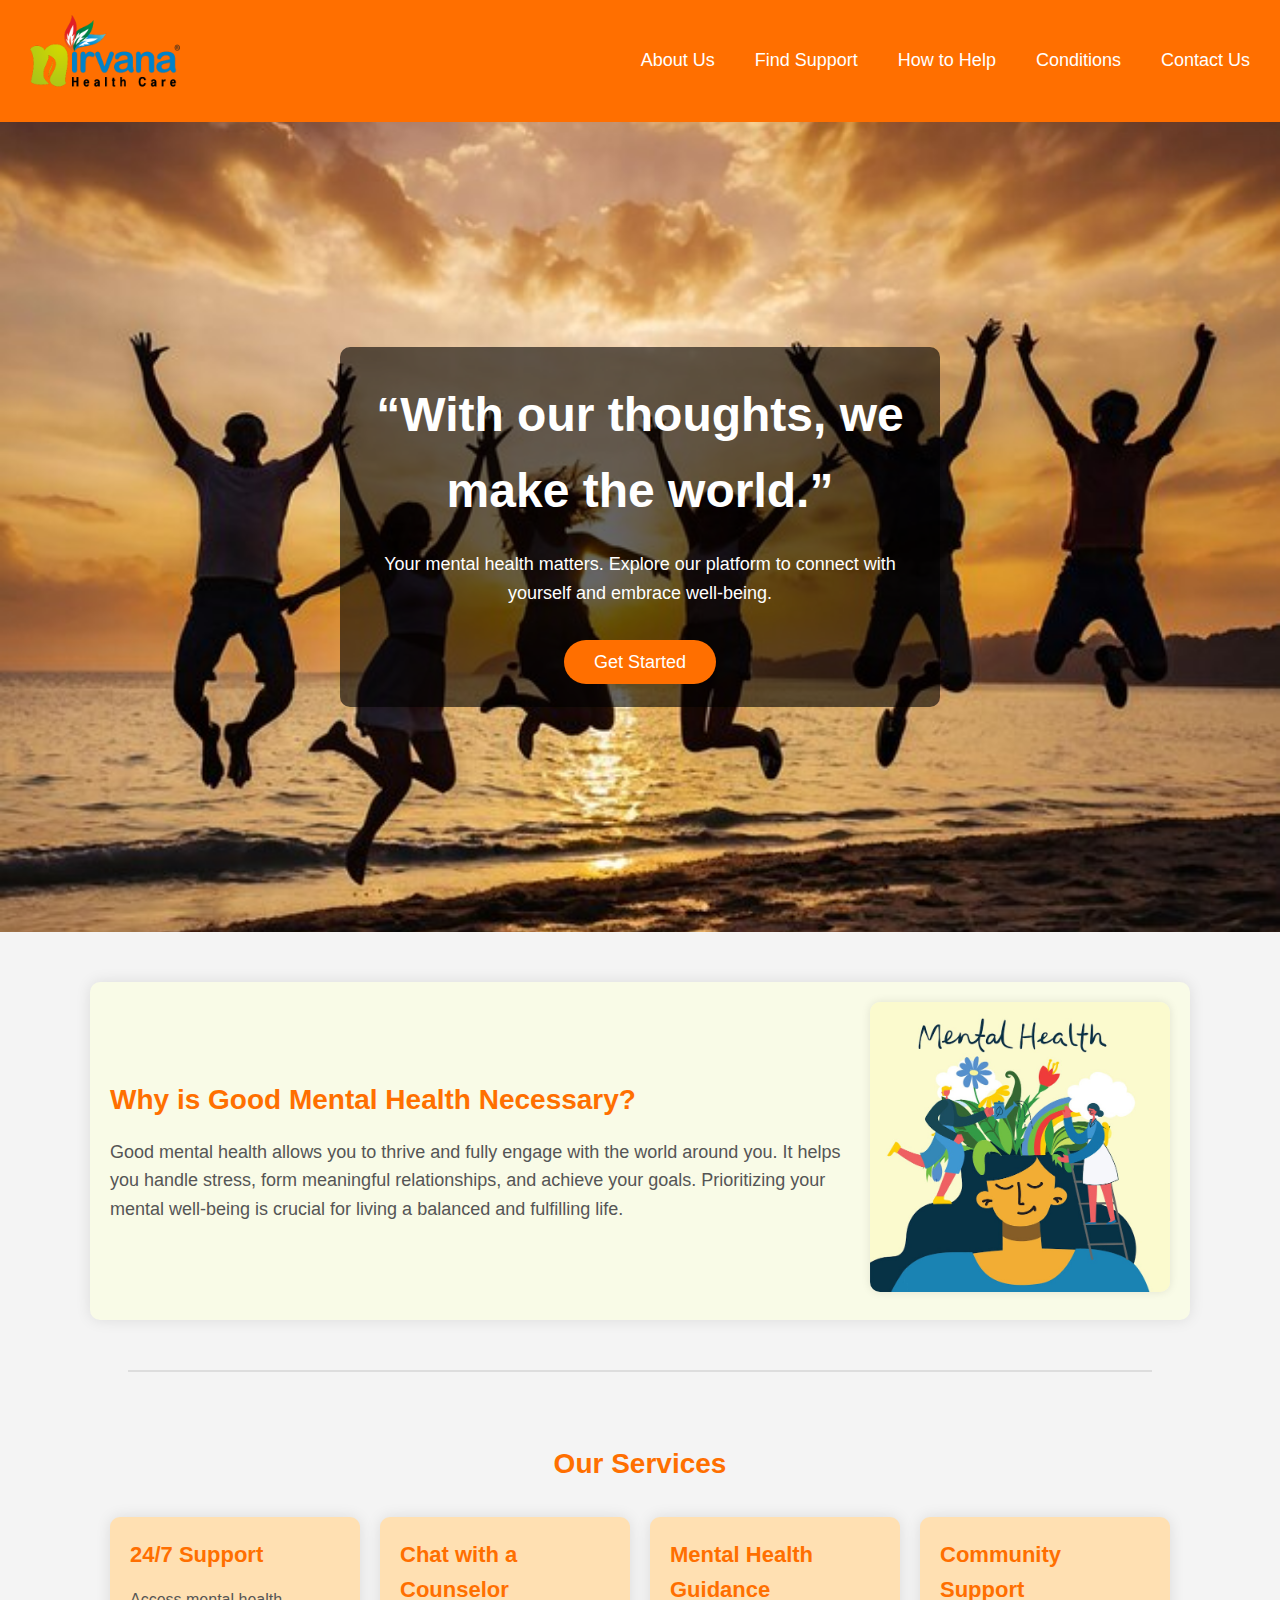
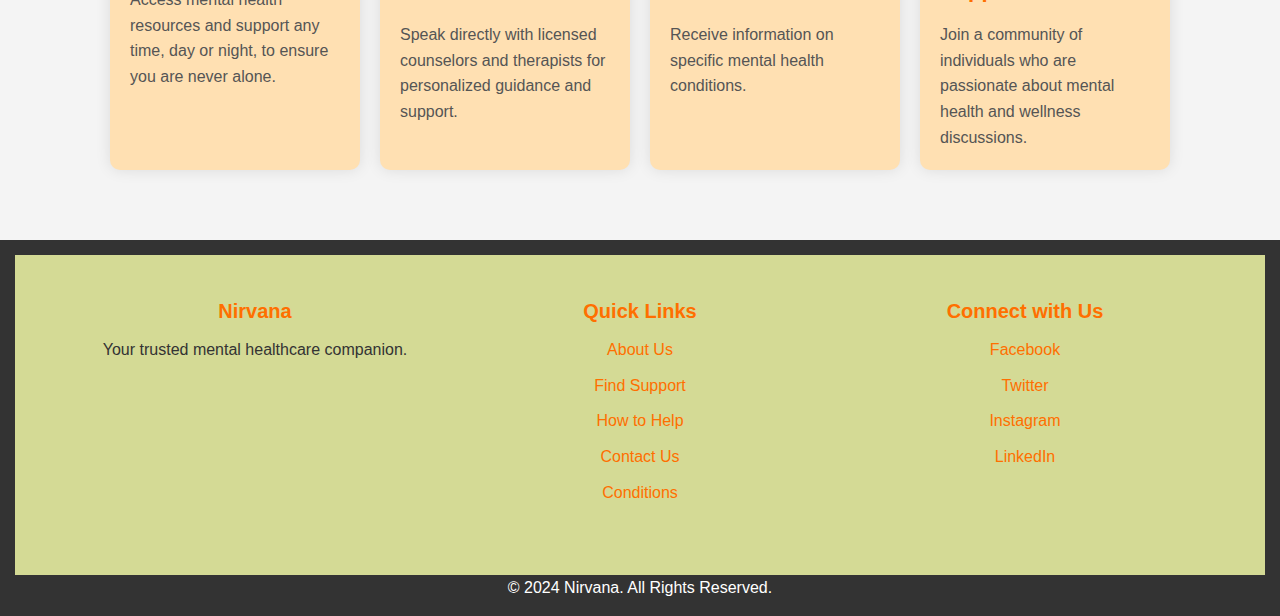
==== index.html @ 88d86467 "Add files via upload" ====
<!DOCTYPE html>
<html lang="en">
<head>
    <meta charset="UTF-8">
    <meta name="viewport" content="width=device-width, initial-scale=1.0">
    <title>Nirvana - Your Mental Health, Our Priority</title>
    <link rel="stylesheet" href="styles.css">
    <script defer src="script.js"></script>
</head>
<body>
    <header>
        <div class="logo">
            <h1><a href="index.html">
                <img src="nirvana.png" alt="Nirvana Logo" style="width: 150px; height: auto;">
            </a></h1>
        </div>
        <!-- Hamburger Menu Icon -->
        <button class="nav-toggle" aria-label="Toggle navigation">&#9776;</button>
        <!-- Navigation Links -->
        <nav class="nav-menu">
            <ul class="nav-links">
        
                <li><a href="about.html">About Us</a></li>
                <li><a href="support.html">Find Support</a></li>
                <li><a href="help.html">How to Help</a></li>
                <li><a href="conditions.html">Conditions</a></li>
                <li><a href="contact.html">Contact Us</a></li>
            </ul>
        </nav>
    </header>
    <main>
        <!-- Main content here -->
         <!-- Hero Section -->
        <section class="hero">
            <div class="hero-content">
                <h2>“With our thoughts, we make the world.”</h2>
                <p>Your mental health matters. Explore our platform to connect with yourself and embrace well-being.</p>
                <a href="support.html" class="cta-button">Get Started</a>
            </div>
        </section>

        <!-- Why Good Mental Health Section -->
        <section class="mental-health-section">
            <div class="mental-health-content">
                <h2>Why is Good Mental Health Necessary?</h2>
                <p>Good mental health allows you to thrive and fully engage with the world around you. It helps you handle stress, form meaningful relationships, and achieve your goals. Prioritizing your mental well-being is crucial for living a balanced and fulfilling life.</p>
            </div>
            <div class="mental-health-image">
                <img src="proper mental health.jpg" alt="Mental health image">
            </div>
        </section>

        <!-- Divider Line -->
        <hr class="section-divider">

        <section class="services-section">
            <h2 class="section-heading">Our Services</h2>
            <div class="services-grid">
                <!-- Service Box 1 -->
                <div class="service-box">
                    <h3>24/7 Support</h3>
                    <p>Access mental health resources and support any time, day or night, to ensure you are never alone.</p>
                </div>
        
                <!-- Service Box 2 -->
                <div class="service-box">
                    <h3>Chat with a Counselor</h3>
                    <p>Speak directly with licensed counselors and therapists for personalized guidance and support.</p>
                </div>
        
                <!-- Service Box 3 -->
                <div class="service-box">
                    <h3> Mental Health Guidance</h3>
                    <p>Receive information on specific mental health conditions.</p>
                </div>
        
               
        
                <!-- Service Box 5 -->
                <div class="service-box">
                    <h3>Community Support</h3>
                    <p>Join a community of individuals who are passionate about mental health and wellness discussions.</p>
                </div>
            </div>
        </section>
    </main>
    <footer>
        <!-- Footer Section -->
        <section class="footer-info">
            <div class="footer-grid">
                <!-- Nirvana Info -->
                <div class="footer-column">
                    <h3>Nirvana</h3>
                    <p>Your trusted mental healthcare companion.</p>
                </div>
                <!-- Quick Links -->
                <div class="footer-column">
                    <h3>Quick Links</h3>
                    <ul class="quick-links">
                        <li><a href="about.html">About Us</a></li>
                        <li><a href="support.html">Find Support</a></li>
                        <li><a href="help.html">How to Help</a></li>
                        <li><a href="contact.html">Contact Us</a></li>
                        <li><a href="conditions.html">Conditions</a></li>
                    </ul>
                </div>
                <!-- Connect with Us -->
                <div class="footer-column">
                    <h3>Connect with Us</h3>
                    <ul class="connect-links">
                        <li><a href="#">Facebook</a></li>
                        <li><a href="#">Twitter</a></li>
                        <li><a href="#">Instagram</a></li>
                        <li><a href="#">LinkedIn</a></li>
                    </ul>
                </div>
            </div>
        </section>
        <p>&copy; 2024 Nirvana. All Rights Reserved.</p>
    </footer>
</body>
</html>
---- styles.css ----
/* Reset Styles */
* {
    margin: 0;
    padding: 0;
    box-sizing: border-box;
}

/* Body Styling */
body {
    font-family: 'Poppins', sans-serif;
    background-color: #fff;
    color: #333;
    line-height: 1.6;
}

/* Header Styling */
header {
    display: flex;
    justify-content: space-between;
    align-items: center;
    padding: 15px 30px;
    background-color: #ff6f00; /* Vibrant Orange */
}

header h1 a {
    font-family: 'Montserrat', sans-serif;
    font-weight: 700;
    font-size: 28px;
    text-decoration: none;
    color: white;
    letter-spacing: 1.5px;
}

.nav-links {
    list-style: none;
    display: flex;
}

.nav-links li {
    margin-left: 20px;
}

.nav-links a {
    text-decoration: none;
    color: white;
    font-size: 18px;
    transition: color 0.3s;
}

.nav-links a:hover {
    color: #ffe0b2; /* Light Orange */
}

/* Hero Section with Image Placeholder */
.hero {
    background: url('INSERT-YOUR-IMAGE-HERE.jpg') no-repeat center center/cover;
    height: 90vh;
    display: flex;
    align-items: center;
    justify-content: center;
    text-align: center;
    padding: 20px;
    background-color: rgba(0, 0, 0, 0.5); /* Optional overlay */
}

.hero-content {
    max-width: 600px;
    background-color: rgba(0, 0, 0, 0.6); /* Overlay for text visibility */
    padding: 30px;
    border-radius: 10px;
}

.hero h2 {
    font-size: 36px;
    margin-bottom: 15px;
    color: #fff;
}

.hero p {
    font-size: 18px;
    margin-bottom: 20px;
    color: #fff;
}

/* Call-to-Action Button */
.cta-button {
    padding: 12px 25px;
    background-color: #ffab40;
    color: white;
    text-decoration: none;
    border-radius: 30px;
    font-size: 18px;
    transition: background-color 0.3s, transform 0.2s;
}

.cta-button:hover {
    background-color: #ff9100;
    transform: scale(1.05);
}

/* Footer Styling */
footer {
    text-align: center;
    padding: 15px;
    background-color: #333;
    color: white;
}
/* About Page - Hero Section */
.about-hero {
    display: flex;
    flex-direction: column;
    align-items: center;
    justify-content: center;
    padding: 50px 20px;
    background-color: #ffab40; /* Vibrant Orange Background */
    height: 50vh;
    text-align: center;
    gap: 15px;
}

.logo-container {
    width: 200px; /* Adjust width to ensure the logo looks prominent */
    height: 200px;
    overflow: hidden;
    border-radius: 50%; /* Make the logo circular */
    background-color: white; /* Background placeholder behind the logo */
    display: flex;
    align-items: center;
    justify-content: center;
    margin-bottom: 10px;
}

.big-logo {
    width: 100%; /* Ensure the logo fills the container */
    height: auto;
}

/* Proverb Styling */
.proverb {
    font-size: 20px;
    color: white;
    margin: 0;
    font-weight: 500;
    font-family: 'Poppins', sans-serif;
}

/* Mission Box */
.mission-box {
    max-width: 600px;
    margin: 30px auto;
    padding: 20px;
    background-color: #ffe0b2;
    border-radius: 10px;
    box-shadow: 0 0 10px rgba(0, 0, 0, 0.1);
    text-align: center;
}

.mission-box h3 {
    font-size: 28px;
    margin-bottom: 15px;
    color: #333;
    font-family: 'Montserrat', sans-serif;
}

.mission-box p {
    font-size: 18px;
    line-height: 1.6;
    color: #555;
}


/* support page */

/* Support Page - Container Styling */
.support-container {
    max-width: 800px;
    margin: 50px auto;
    text-align: center;
    padding: 30px;
    background-color: #ffe0b2;
    border-radius: 10px;
    box-shadow: 0 0 15px rgba(0, 0, 0, 0.1);
}

/* Modern Styled Heading */
.support-heading {
    font-size: 36px;
    color: #ff6f00;
    margin-bottom: 10px;
    font-family: 'Poppins', sans-serif;
    font-weight: 700;
}

/* Description Text */
.support-description {
    font-size: 18px;
    color: #555;
    margin-bottom: 30px;
    font-family: 'Poppins', sans-serif;
    line-height: 1.6;
}

/* Support Options - Three Boxes */
.support-options {
    display: flex;
    justify-content: space-around;
    gap: 20px;
    margin-top: 20px;
}

.support-box {
    display: flex;
    align-items: center;
    justify-content: center;
    width: 30%;
    padding: 20px;
    background-color: #ff6f00; /* Vibrant Orange */
    color: white;
    text-decoration: none;
    border-radius: 10px;
    transition: background-color 0.3s, transform 0.2s;
    font-family: 'Poppins', sans-serif;
}

.support-box h3 {
    font-size: 20px;
    margin: 0;
}

/* Hover Effect for Clickable Boxes */
.support-box:hover {
    background-color: #ff9100;
    transform: scale(1.05);
}

/* Responsive Layout */
@media (max-width: 768px) {
    .support-options {
        flex-direction: column;
    }

    .support-box {
        width: 100%;
    }
}

/* ---------------help.html---------------- */
/* Help Page - Layout and Styling */
.help-section {
    display: flex;
    justify-content: space-between;
    align-items: center;
    max-width: 1100px;
    margin: 50px auto;
    padding: 20px;
    background-color: #ffe0b2;
    border-radius: 10px;
    box-shadow: 0 0 15px rgba(0, 0, 0, 0.1);
}

/* Help Section Content (Text) */
.help-content {
    flex: 1;
    padding-right: 20px;
}

.help-heading {
    font-size: 36px;
    color: #ff6f00;
    margin-bottom: 20px;
    font-family: 'Poppins', sans-serif;
    font-weight: 700;
}

.help-list {
    margin: 0;
    padding-left: 20px;
    font-size: 18px;
    color: #555;
    list-style-type: decimal; /* Numbers by default */
    line-height: 1.6;
}


.help-list li {
    font-size: 18px;
    color: #555;
    margin-bottom: 15px;
    font-family: 'Poppins', sans-serif;
    line-height: 1.6;
}

.learn-more-btn {
    display: inline-block;
    padding: 12px 30px;
    background-color: #ff6f00;
    color: white;
    text-decoration: none;
    border-radius: 8px;
    font-family: 'Poppins', sans-serif;
    font-weight: 600;
    transition: background-color 0.3s;
}

.learn-more-btn:hover {
    background-color: #ff9100;
}

/* Help Section Image */
.help-image {
    flex: 0.5;
    padding-left: 20px;
}

.help-image img {
    width: 100%;
    border-radius: 10px;
    box-shadow: 0 0 10px rgba(0, 0, 0, 0.1);
}

/* Responsive Layout */
@media (max-width: 768px) {
    .help-section {
        flex-direction: column;
    }

    .help-content {
        padding-right: 0;
    }

    .help-image {
        padding-left: 0;
        margin-top: 30px;
    }
}

/* Contact Us Page - Main Layout */
.contact-section {
    display: flex;
    flex-direction: column;
    align-items: center;
    justify-content: center;
    max-width: 800px;
    margin: 50px auto;
    padding: 20px;
    background-color: #ffe0b2;
    border-radius: 10px;
    box-shadow: 0 0 15px rgba(0, 0, 0, 0.1);
    text-align: center;
}

/* Main Heading */
.contact-heading {
    font-size: 36px;
    color: #ff6f00;
    margin-bottom: 30px;
    font-family: 'Poppins', sans-serif;
    font-weight: 700;
}

/* Reach Out Link */
.reach-out-link {
    display: inline-block;
    font-size: 18px;
    color: #ff6f00;
    text-decoration: none;
    padding: 12px 25px;
    background-color: white;
    border: 2px solid #ff6f00;
    border-radius: 8px;
    transition: background-color 0.3s, color 0.3s;
}

.reach-out-link:hover {
    background-color: #ff6f00;
    color: white;
}

/* Contact Info Section */
.contact-info-box {
    max-width: 600px;
    margin: 50px auto;
    padding: 20px;
    background-color: #f9fbe7;
    border-radius: 10px;
    box-shadow: 0 0 10px rgba(0, 0, 0, 0.1);
    text-align: center;
}

.contact-info-box h3 {
    font-size: 28px;
    color: #333;
    margin-bottom: 20px;
    font-family: 'Montserrat', sans-serif;
}

.contact-info-list {
    list-style: none;
    padding: 0;
}

.contact-info-list li {
    font-size: 18px;
    color: #555;
    margin-bottom: 15px;
    font-family: 'Poppins', sans-serif;
    line-height: 1.6;
}

/* Responsive Layout */
@media (max-width: 768px) {
    .contact-section {
        padding: 20px;
    }

    .contact-info-box {
        margin-top: 30px;
    }
}

/* Mental Health Conditions Page */
.conditions-section {
    max-width: 1100px;
    margin: 50px auto;
    text-align: center;
    padding: 20px;
}

/* Main Heading */
.conditions-heading {
    font-size: 36px;
    color: #ff6f00;
    margin-bottom: 50px;
    font-family: 'Poppins', sans-serif;
    font-weight: 700;
}

/* Grid Layout for Conditions */
.conditions-grid {
    display: grid;
    grid-template-columns: repeat(2, 1fr);
    gap: 20px;
}

/* Individual Condition Boxes */
.condition-box {
    background-color: #ffe0b2;
    padding: 30px;
    border-radius: 10px;
    box-shadow: 0 0 15px rgba(0, 0, 0, 0.1);
    text-align: left;
    transition: transform 0.3s;
}

.condition-box:hover {
    transform: translateY(-5px);
}

.condition-box h3 {
    font-size: 24px;
    color: #ff6f00;
    margin-bottom: 10px;
    font-family: 'Poppins', sans-serif;
}

.condition-box p {
    font-size: 16px;
    color: #555;
    margin-bottom: 20px;
    font-family: 'Poppins', sans-serif;
}

/* Learn More Button */
.learn-more-btn {
    display: inline-block;
    font-size: 16px;
    color: #ff6f00;
    text-decoration: none;
    padding: 10px 20px;
    background-color: white;
    border: 2px solid #ff6f00;
    border-radius: 8px;
    transition: background-color 0.3s, color 0.3s;
}

.learn-more-btn:hover {
    background-color: #ff6f00;
    color: white;
}

/* Responsive Design */
@media (max-width: 768px) {
    .conditions-grid {
        grid-template-columns: 1fr;
    }
}

/* Mobile Menu Styling */
.nav-toggle {
    display: none;
    background: none;
    border: none;
    font-size: 2rem;
    cursor: pointer;
    color: white;
}

/* Show nav-toggle only on small screens */
@media (max-width: 768px) {
    .nav-toggle {
        display: block;
    }

    .nav-links {
        display: none;
        flex-direction: column;
    }

    .nav-links.show {
        display: flex;
    }
}
/* Existing styles remain unchanged */

/* New Mental Health Section */
.mental-health-section {
    display: flex;
    align-items: center;
    justify-content: space-between;
    max-width: 1100px;
    margin: 50px auto;
    padding: 20px;
    background-color: #f9fbe7;
    border-radius: 10px;
    box-shadow: 0 0 15px rgba(0, 0, 0, 0.1);
}

.mental-health-content {
    flex: 1;
    padding-right: 20px;
}

.mental-health-content h2 {
    font-size: 28px;
    color: #ff6f00;
    margin-bottom: 15px;
    font-family: 'Poppins', sans-serif;
}

.mental-health-content p {
    font-size: 18px;
    color: #555;
    line-height: 1.6;
}

.mental-health-image img {
    width: 300px;
    border-radius: 10px;
    box-shadow: 0 0 10px rgba(0, 0, 0, 0.1);
}

/* Section Divider */
.section-divider {
    width: 80%;
    margin: 40px auto;
    border: 1px solid #ddd;
}

/* Services Section - Grid and Boxes */
.services-section {
    max-width: 1100px;
    margin: 50px auto;
    padding: 20px;
    text-align: center;
}

.section-heading {
    font-size: 28px;
    color: #ff6f00;
    margin-bottom: 30px;
    font-family: 'Poppins', sans-serif;
    font-weight: 700;
}

.services-grid {
    display: grid;
    grid-template-columns: repeat(auto-fit, minmax(250px, 1fr));
    gap: 20px; /* Space between service boxes */
}

/* Service Box Styling */
.service-box {
    background-color: #ffe0b2;
    padding: 20px;
    border-radius: 10px;
    box-shadow: 0 0 15px rgba(0, 0, 0, 0.1); /* Subtle shadow */
    text-align: left;
    transition: transform 0.3s;
}

.service-box h3 {
    font-size: 22px;
    color: #ff6f00;
    margin-bottom: 15px;
    font-family: 'Poppins', sans-serif;
}

.service-box p {
    font-size: 16px;
    color: #555;
    font-family: 'Poppins', sans-serif;
}

/* Hover Effect */
.service-box:hover {
    transform: translateY(-5px); /* Slight lift on hover */
}

/* Responsive Design */
@media (max-width: 768px) {
    .services-grid {
        grid-template-columns: 1fr; /* Stack boxes on smaller screens */
    }
}
/* Hero Section with Background Image */
.hero {
    background-image: url('people happy sun.jpg'); /* Replace with the correct image path */
    background-size: cover;
    background-position: center;
    color: white;
    text-align: center;
    padding: 150px 20px; /* Add enough padding to make the text look centered */
    position: relative;
}

.hero-content h2 {
    font-size: 48px;
    font-weight: 700;
    margin-bottom: 20px;
    font-family: 'Poppins', sans-serif;
}

.hero-content p {
    font-size: 18px;
    margin-bottom: 40px;
    font-family: 'Poppins', sans-serif;
}

.cta-button {
    background-color: #ff6f00;
    color: white;
    padding: 12px 30px;
    border-radius: 30px;
    font-size: 18px;
    text-decoration: none;
    transition: background-color 0.3s ease;
}

.cta-button:hover {
    background-color: #e65c00;
}

/* Footer Info Section */
.footer-info {
    background-color: #f4f4f4;
    padding: 40px 20px;
    text-align: center;
}

.footer-grid {
    display: flex;
    justify-content: space-between;
    align-items: flex-start;
    max-width: 1100px;
    margin: 0 auto;
    flex-wrap: wrap; /* Make it responsive */
}

.footer-column {
    flex-basis: 30%; /* 3 equal columns */
    margin-bottom: 20px;
}

.footer-column h3 {
    font-size: 20px;
    color: #ff6f00;
    margin-bottom: 10px;
    font-family: 'Poppins', sans-serif;
}

.footer-column p, .footer-column ul {
    font-size: 16px;
    color: #333;
    font-family: 'Poppins', sans-serif;
}

.footer-column ul {
    list-style: none;
    padding: 0;
}

.footer-column ul li {
    margin-bottom: 10px;
}

.footer-column ul li a {
    color: #ff6f00;
    text-decoration: none;
}

.footer-column ul li a:hover {
    text-decoration: underline;
}

/* Responsive Design */
@media (max-width: 768px) {
    .footer-column {
        flex-basis: 100%; /* Stack columns on smaller screens */
    }
}
/* Basic Reset */
* {
    margin: 0;
    padding: 0;
    box-sizing: border-box;
}

/* Body Styling */
body {
    font-family: 'Poppins', sans-serif;
    background-color: #f4f4f4;
    color: #333;
    line-height: 1.6;
}

/* Header */
header {
    background-color: #ff6f00;
    padding: 15px 30px;
    text-align: center;
}

header h1 a {
    color: white;
    text-decoration: none;
}

.nav-links {
    list-style: none;
    display: flex;
    justify-content: center;
    gap: 20px;
    padding: 10px 0;
}

.nav-links a {
    color: white;
    text-decoration: none;
    font-size: 18px;
}

.nav-links a:hover {
    text-decoration: underline;
}

/* Help Section */
.help-section {
    display: flex;
    justify-content: space-between;
    max-width: 1100px;
    margin: 50px auto;
    padding: 20px;
}

.help-content {
    flex: 1;
}

.help-heading {
    font-size: 36px;
    color: #ff6f00;
    margin-bottom: 20px;
}

.help-list {
    list-style-type: decimal;
    padding-left: 20px;
    font-size: 18px;
    color: #555;
}

.learn-more-btn {
    display: inline-block;
    background-color: #ff6f00;
    color: white;
    padding: 12px 25px;
    border-radius: 8px;
    text-decoration: none;
    font-size: 16px;
    margin-top: 20px;
}

.learn-more-btn:hover {
    background-color: #e65c00;
}

/* Other Ways to Help Section */
.other-ways-section {
    max-width: 1100px;
    margin: 50px auto;
    text-align: center;
    padding: 20px;
}

.section-heading {
    font-size: 28px;
    color: #ff6f00;
    margin-bottom: 30px;
    font-family: 'Poppins', sans-serif;
    font-weight: 700;
}

.ways-grid {
    display: flex;
    justify-content: space-between;
    gap: 20px; /* Space between the boxes */
    flex-wrap: wrap; /* Ensures boxes wrap on smaller screens */
}

/* Individual Boxes Styling */
.ways-box {
    background-color: #ffe0b2;
    padding: 20px;
    border-radius: 10px;
    box-shadow: 0 0 15px rgba(0, 0, 0, 0.1);
    flex: 1; /* Ensure equal size for the boxes */
    min-width: 300px; /* Ensure the boxes are responsive */
    text-align: left;
    transition: transform 0.3s;
}

.ways-box h3 {
    font-size: 22px;
    color: #ff6f00;
    margin-bottom: 15px;
    font-family: 'Poppins', sans-serif;
}

.ways-box p {
    font-size: 16px;
    color: #555;
    font-family: 'Poppins', sans-serif;
}

.ways-box .cta-button {
    display: inline-block;
    background-color: #ff6f00;
    color: white;
    padding: 12px 25px;
    border-radius: 30px;
    font-size: 16px;
    text-decoration: none;
    margin-top: 10px;
    transition: background-color 0.3s ease;
}

.ways-box .cta-button:hover {
    background-color: #e65c00;
}

/* Responsive Design */
@media (max-width: 768px) {
    .ways-grid {
        flex-direction: column;
    }

    .ways-box {
        margin-bottom: 20px;
    }
}

/* Footer Styling */
.footer-info {
    background-color: #d4da95;
    padding: 40px 20px;
    text-align: center;
}

.footer-grid {
    display: flex;
    justify-content: space-between;
    align-items: flex-start;
    max-width: 1100px;
    margin: 0 auto;
    flex-wrap: wrap;
}

.footer-column {
    flex-basis: 30%;
    margin-bottom: 20px;
}

.footer-column h3 {
    font-size: 20px;
    color: #ff6f00;
    margin-bottom: 10px;
    font-family: 'Poppins',


/* Basic Styling */
body {
    font-family: 'Poppins', sans-serif;
}

header {
    display: flex;
    justify-content: space-between;
    align-items: center;
    background-color: #ff6f00;
    padding: 15px 30px;
}

header h1 a {
    color: white;
    text-decoration: none;
    font-size: 24px;
}

/* Navigation Links Styling */
.nav-menu {
    display: flex;
}

.nav-links {
    list-style: none;
    display: flex;
    gap: 20px;
}

.nav-links a {
    color: white;
    text-decoration: none;
    font-size: 18px;
}

.nav-links a:hover {
    text-decoration: underline;
}

/* Hide the navigation links and show the hamburger menu on small screens */
.nav-toggle {
    display: none;
    background: none;
    border: none;
    font-size: 28px;
    color: white;
    cursor: pointer;
}

/* Responsive Styling for Small Screens */
@media (max-width: 768px) {
    .nav-menu {
        display: none; /* Initially hide the nav links */
        flex-direction: column;
        gap: 10px;
        background-color: #ff6f00;
        position: absolute;
        top: 70px;
        right: 30px;
        padding: 20px;
        border-radius: 8px;
    }

    .nav-menu.show {
        display: flex; /* Show the nav menu when toggled */
    }

    .nav-toggle {
        display: block; /* Show hamburger menu on small screens */
    }
}

/* Basic Reset */
* {
    margin: 0;
    padding: 0;
    box-sizing: border-box;
}

/* Style the top navigation bar */
.topnav {
    overflow: hidden;
    background-color: #333;
    position: relative;
}

/* Hide the links inside the navigation menu (except for logo/home) */
.topnav #myLinks {
    display: none; /* Hide links by default */
}

/* Style navigation menu links */
.topnav a {
    color: white;
    padding: 14px 16px;
    text-decoration: none;
    font-size: 17px;
    display: block;
}

/* Style the active link (for logo/home) */
.active {
    background-color: #04AA6D;
    color: white;
}

/* Style the hamburger menu */
.topnav a.icon {
    background: black;
    display: block;
    position: absolute;
    right: 0;
    top: 0;
}

/* Add hover effects for navigation links */
.topnav a:hover {
    background-color: #ddd;
    color: black;
}

/* Responsive Design: When screen size is less than 600px, display the hamburger menu */
@media screen and (max-width: 600px) {
    .topnav a:not(.active) {
        display: none; /* Hide non-active links */
    }
    
    .topnav a.icon {
        float: right;
        display: block; /* Show hamburger icon */
    }
}

/* Show the menu when clicked */
@media screen and (max-width: 600px) {
    .topnav.responsive #myLinks {
        display: block; /* Show the links when toggled */
    }
}
/* Basic styles for the header and navigation */
header {
    display: flex;
    justify-content: space-between;
    align-items: center;
    padding: 1rem;
    background-color: #fff;
    border-bottom: 1px solid #ddd;
}

.nav-menu {
    display: flex;
}

.nav-links {
    list-style: none;
    display: flex;
    gap: 1rem;
}

.nav-links a {
    text-decoration: none;
    color: #333;
}

/* Hamburger menu button */
.nav-toggle {
    display: none;
    font-size: 1.5rem;
    background: none;
    border: none;
    cursor: pointer;
}

/* Responsive styles */
@media (max-width: 768px) {
    .nav-menu {
        display: none;
        flex-direction: column;
        position: absolute;
        top: 100%;
        right: 0;
        background-color: #fff;
        width: 200px;
        border: 1px solid #ddd;
    }

    .nav-menu.active {
        display: flex;
    }

    .nav-toggle {
        display: block;
    }
}

/* Navbar Styling */
.navbar {
    display: flex;
    justify-content: space-between;
    align-items: center;
    background-color: #333;
    padding: 10px 20px;
}

.navbar-logo a {
    color: white;
    font-size: 24px;
    text-decoration: none;
}

/* Navigation Links (For larger screens) */
.nav-links {
    display: flex;
    list-style: none;
    gap: 20px;
}

.nav-links li a {
    color: white;
    text-decoration: none;
    font-size: 18px;
}

/* Connect With Us Button */
.login-button .primary-btn {
    padding: 10px 20px;
    background-color: #ff6f00;
    color: white;
    border: none;
    border-radius: 5px;
    cursor: pointer;
}

/* Mobile Menu Toggle (Hamburger Icon) */
.mobile-menu-toggle {
    display: none; /* Hidden on larger screens */
    cursor: pointer;
}

.mobile-menu-toggle span {
    display: block;
    width: 25px;
    height: 3px;
    background-color: white;
    margin: 5px 0;
}

/* Mobile Menu (Hidden by default) */
.mobile-menu {
    display: none;
    background-color: #333;
    padding: 20px;
    text-align: center;
}

.mobile-menu ul {
    list-style: none;
    padding: 0;
}

.mobile-menu ul li {
    margin: 15px 0;
}

.mobile-menu ul li a {
    color: white;
    text-decoration: none;
    font-size: 20px;
}

/* Mobile heading */
.mobile-heading {
    color: white;
    margin-bottom: 20px;
}

/* Responsive styles */
@media screen and (max-width: 768px) {
    .nav-links {
        display: none; /* Hide the desktop links on smaller screens */
    }

    .mobile-menu-toggle {
        display: block; /* Show the hamburger menu */
    }
}
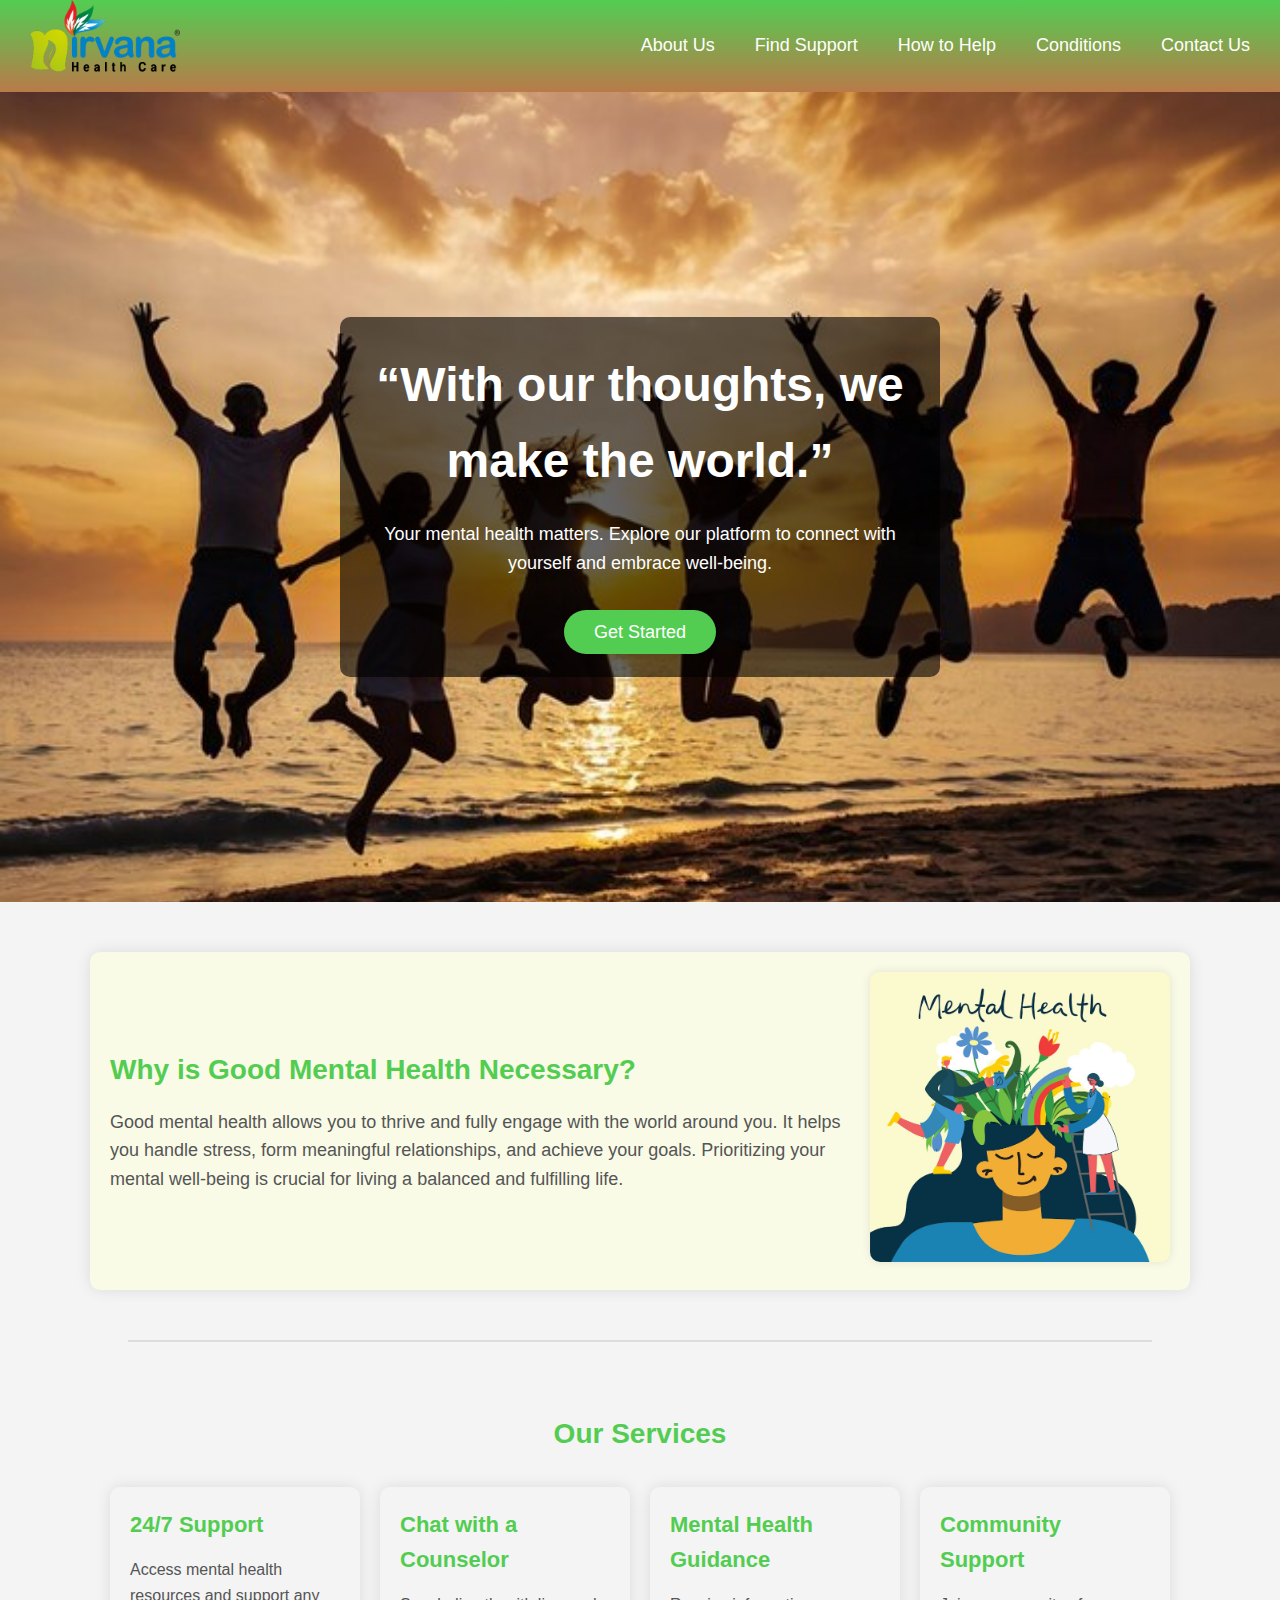
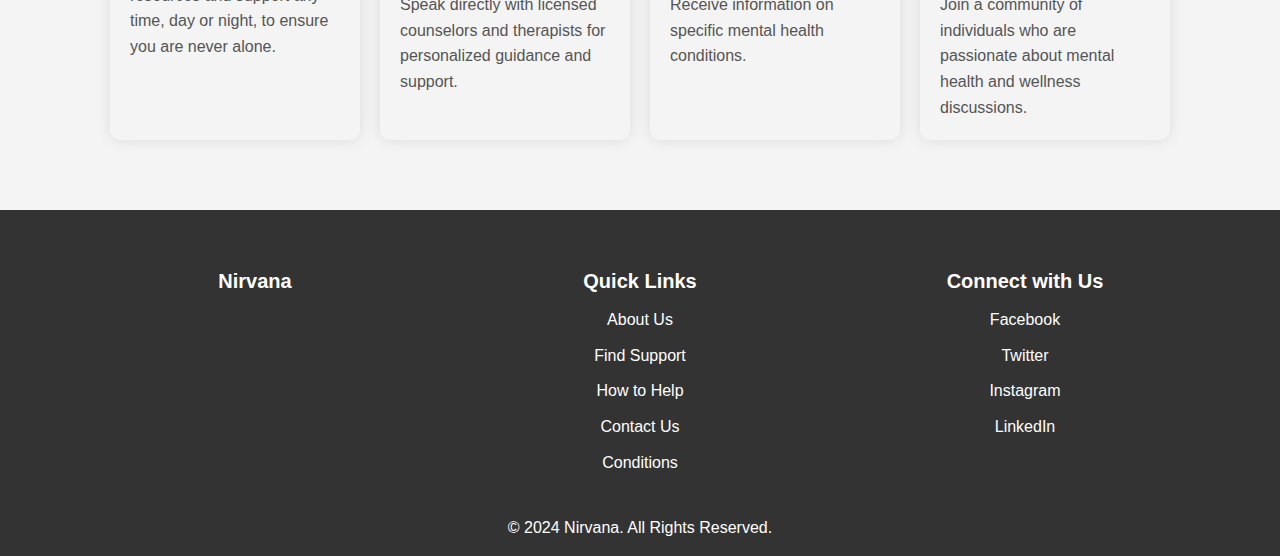
==== commit 18c1ae41: "New Styling and Structure for Webpage" ====
--- a/index.html
+++ b/index.html
@@ -8,7 +8,7 @@
     <script defer src="script.js"></script>
 </head>
 <body>
-    <header>
+    <header id="change-color">
         <div class="logo">
             <h1><a href="index.html">
                 <img src="nirvana.png" alt="Nirvana Logo" style="width: 150px; height: auto;">
--- a/styles.css
+++ b/styles.css
@@ -18,8 +18,16 @@
     display: flex;
     justify-content: space-between;
     align-items: center;
-    padding: 15px 30px;
-    background-color: #ff6f00; /* Vibrant Orange */
+    padding: 0px 30px;
+    background: #52cd52;
+}
+
+#change-color {
+    display: flex;
+    justify-content: space-between;
+    align-items: center;
+    padding: 0px 30px;
+    background: linear-gradient(to bottom, #52cd52, #b97a49) !important;
 }
 
 header h1 a {
@@ -112,7 +120,7 @@
     align-items: center;
     justify-content: center;
     padding: 50px 20px;
-    background-color: #ffab40; /* Vibrant Orange Background */
+    background-color: #e6e6dd;
     height: 50vh;
     text-align: center;
     gap: 15px;
@@ -138,7 +146,7 @@
 /* Proverb Styling */
 .proverb {
     font-size: 20px;
-    color: white;
+    color: black;
     margin: 0;
     font-weight: 500;
     font-family: 'Poppins', sans-serif;
@@ -148,10 +156,11 @@
 .mission-box {
     max-width: 600px;
     margin: 30px auto;
-    padding: 20px;
-    background-color: #ffe0b2;
+    margin-top: 50px !important;
+    padding: 20px;
+    background-color: #efefea;
     border-radius: 10px;
-    box-shadow: 0 0 10px rgba(0, 0, 0, 0.1);
+    box-shadow: 0 5px 10px rgba(0, 0, 0, 0.1);
     text-align: center;
 }
 
@@ -177,7 +186,7 @@
     margin: 50px auto;
     text-align: center;
     padding: 30px;
-    background-color: #ffe0b2;
+    background-color: #efefea;
     border-radius: 10px;
     box-shadow: 0 0 15px rgba(0, 0, 0, 0.1);
 }
@@ -185,7 +194,7 @@
 /* Modern Styled Heading */
 .support-heading {
     font-size: 36px;
-    color: #ff6f00;
+    color: #52cd52;
     margin-bottom: 10px;
     font-family: 'Poppins', sans-serif;
     font-weight: 700;
@@ -213,8 +222,8 @@
     align-items: center;
     justify-content: center;
     width: 30%;
-    padding: 20px;
-    background-color: #ff6f00; /* Vibrant Orange */
+    padding: 8px;
+    background-color: #52cd52; /* Vibrant Orange */
     color: white;
     text-decoration: none;
     border-radius: 10px;
@@ -229,9 +238,62 @@
 
 /* Hover Effect for Clickable Boxes */
 .support-box:hover {
-    background-color: #ff9100;
+    background-color: #4ba24b;
     transform: scale(1.05);
 }
+
+/*quiz section*/
+.innersection{
+    width: 42%;
+    border-radius: 8px;
+    padding: 20px;
+    box-shadow: 0 0 4px 2px rgba(14, 139, 22, 0.708);;
+  }
+  
+  .quiz-section {
+    padding: 10px;
+    background-color: #ececec;
+    text-align: center;
+    justify-content: center;
+    display: flex;
+    margin-bottom: 50px;
+  }
+  
+  #quiz-colour{
+      color: #2ecc71;
+      padding-left: 7px;
+  }
+  
+  #quizh2{
+    display: flex;
+    align-items: start;
+    padding-left: 20px;
+  }
+  
+  .quiz-form {
+    display: inline-block;
+    text-align: left;
+    font-size: 25px;
+    width: 90%;
+  }
+  
+  .quiz-form label {
+    font-family: 'Lato', sans-serif;
+    font-size: 19px;
+  }
+  
+  .quiz-form button {
+    background-color: #2ecc71;
+    border: none;
+    color: white;
+    padding: 10px 20px;
+    cursor: pointer;
+    border-radius: 5px;
+  }
+  
+  .quiz-form button:hover {
+      background-color: #38b26b;
+  }
 
 /* Responsive Layout */
 @media (max-width: 768px) {
@@ -253,7 +315,7 @@
     max-width: 1100px;
     margin: 50px auto;
     padding: 20px;
-    background-color: #ffe0b2;
+    background-color: #efefea;
     border-radius: 10px;
     box-shadow: 0 0 15px rgba(0, 0, 0, 0.1);
 }
@@ -266,7 +328,7 @@
 
 .help-heading {
     font-size: 36px;
-    color: #ff6f00;
+    color: #52cd52;
     margin-bottom: 20px;
     font-family: 'Poppins', sans-serif;
     font-weight: 700;
@@ -293,7 +355,7 @@
 .learn-more-btn {
     display: inline-block;
     padding: 12px 30px;
-    background-color: #ff6f00;
+    background-color: #52cd52;
     color: white;
     text-decoration: none;
     border-radius: 8px;
@@ -343,7 +405,7 @@
     max-width: 800px;
     margin: 50px auto;
     padding: 20px;
-    background-color: #ffe0b2;
+    background-color: #efefea;
     border-radius: 10px;
     box-shadow: 0 0 15px rgba(0, 0, 0, 0.1);
     text-align: center;
@@ -352,27 +414,30 @@
 /* Main Heading */
 .contact-heading {
     font-size: 36px;
-    color: #ff6f00;
+    color: #52cd52;
     margin-bottom: 30px;
     font-family: 'Poppins', sans-serif;
     font-weight: 700;
+}
+
+.black-color{
+    color: black;
 }
 
 /* Reach Out Link */
 .reach-out-link {
     display: inline-block;
     font-size: 18px;
-    color: #ff6f00;
+    color: white;
     text-decoration: none;
     padding: 12px 25px;
-    background-color: white;
-    border: 2px solid #ff6f00;
+    background-color: #52cd52;
     border-radius: 8px;
     transition: background-color 0.3s, color 0.3s;
 }
 
 .reach-out-link:hover {
-    background-color: #ff6f00;
+    background-color: #50ae50;
     color: white;
 }
 
@@ -381,7 +446,7 @@
     max-width: 600px;
     margin: 50px auto;
     padding: 20px;
-    background-color: #f9fbe7;
+    background-color: #efefea;
     border-radius: 10px;
     box-shadow: 0 0 10px rgba(0, 0, 0, 0.1);
     text-align: center;
@@ -429,7 +494,7 @@
 /* Main Heading */
 .conditions-heading {
     font-size: 36px;
-    color: #ff6f00;
+    color: #52cd52;
     margin-bottom: 50px;
     font-family: 'Poppins', sans-serif;
     font-weight: 700;
@@ -444,7 +509,7 @@
 
 /* Individual Condition Boxes */
 .condition-box {
-    background-color: #ffe0b2;
+    background-color: #efefea;
     padding: 30px;
     border-radius: 10px;
     box-shadow: 0 0 15px rgba(0, 0, 0, 0.1);
@@ -458,7 +523,7 @@
 
 .condition-box h3 {
     font-size: 24px;
-    color: #ff6f00;
+    color: #52cd52;
     margin-bottom: 10px;
     font-family: 'Poppins', sans-serif;
 }
@@ -474,17 +539,17 @@
 .learn-more-btn {
     display: inline-block;
     font-size: 16px;
-    color: #ff6f00;
+    color: #52cd52;
     text-decoration: none;
     padding: 10px 20px;
     background-color: white;
-    border: 2px solid #ff6f00;
+    border: 2px solid #52cd52;
     border-radius: 8px;
     transition: background-color 0.3s, color 0.3s;
 }
 
 .learn-more-btn:hover {
-    background-color: #ff6f00;
+    background-color: #52cd52;
     color: white;
 }
 
@@ -542,7 +607,7 @@
 
 .mental-health-content h2 {
     font-size: 28px;
-    color: #ff6f00;
+    color: #52cd52;
     margin-bottom: 15px;
     font-family: 'Poppins', sans-serif;
 }
@@ -576,7 +641,7 @@
 
 .section-heading {
     font-size: 28px;
-    color: #ff6f00;
+    color: #52cd52;
     margin-bottom: 30px;
     font-family: 'Poppins', sans-serif;
     font-weight: 700;
@@ -590,7 +655,6 @@
 
 /* Service Box Styling */
 .service-box {
-    background-color: #ffe0b2;
     padding: 20px;
     border-radius: 10px;
     box-shadow: 0 0 15px rgba(0, 0, 0, 0.1); /* Subtle shadow */
@@ -600,7 +664,7 @@
 
 .service-box h3 {
     font-size: 22px;
-    color: #ff6f00;
+    color: #52cd52;
     margin-bottom: 15px;
     font-family: 'Poppins', sans-serif;
 }
@@ -647,7 +711,7 @@
 }
 
 .cta-button {
-    background-color: #ff6f00;
+    background-color: #52cd52;
     color: white;
     padding: 12px 30px;
     border-radius: 30px;
@@ -657,13 +721,14 @@
 }
 
 .cta-button:hover {
-    background-color: #e65c00;
+    background-color: #4ca94c;
 }
 
 /* Footer Info Section */
 .footer-info {
-    background-color: #f4f4f4;
+    background-color: none;
     padding: 40px 20px;
+    padding-bottom: 10px !important;
     text-align: center;
 }
 
@@ -683,7 +748,7 @@
 
 .footer-column h3 {
     font-size: 20px;
-    color: #ff6f00;
+    color: #52cd52;
     margin-bottom: 10px;
     font-family: 'Poppins', sans-serif;
 }
@@ -704,7 +769,7 @@
 }
 
 .footer-column ul li a {
-    color: #ff6f00;
+    color: white;
     text-decoration: none;
 }
 
@@ -735,7 +800,7 @@
 
 /* Header */
 header {
-    background-color: #ff6f00;
+    background-color: #52cd52;
     padding: 15px 30px;
     text-align: center;
 }
@@ -778,7 +843,7 @@
 
 .help-heading {
     font-size: 36px;
-    color: #ff6f00;
+    color: #52cd52;
     margin-bottom: 20px;
 }
 
@@ -791,7 +856,7 @@
 
 .learn-more-btn {
     display: inline-block;
-    background-color: #ff6f00;
+    background-color: #52cd52;
     color: white;
     padding: 12px 25px;
     border-radius: 8px;
@@ -801,7 +866,7 @@
 }
 
 .learn-more-btn:hover {
-    background-color: #e65c00;
+    background-color: #49ae49;
 }
 
 /* Other Ways to Help Section */
@@ -814,7 +879,7 @@
 
 .section-heading {
     font-size: 28px;
-    color: #ff6f00;
+    color: #52cd52;
     margin-bottom: 30px;
     font-family: 'Poppins', sans-serif;
     font-weight: 700;
@@ -829,7 +894,7 @@
 
 /* Individual Boxes Styling */
 .ways-box {
-    background-color: #ffe0b2;
+    background-color: #efefea;
     padding: 20px;
     border-radius: 10px;
     box-shadow: 0 0 15px rgba(0, 0, 0, 0.1);
@@ -841,7 +906,7 @@
 
 .ways-box h3 {
     font-size: 22px;
-    color: #ff6f00;
+    color: #52cd52;
     margin-bottom: 15px;
     font-family: 'Poppins', sans-serif;
 }
@@ -854,7 +919,7 @@
 
 .ways-box .cta-button {
     display: inline-block;
-    background-color: #ff6f00;
+    background-color: #52cd52;
     color: white;
     padding: 12px 25px;
     border-radius: 30px;
@@ -881,7 +946,6 @@
 
 /* Footer Styling */
 .footer-info {
-    background-color: #d4da95;
     padding: 40px 20px;
     text-align: center;
 }
@@ -902,9 +966,10 @@
 
 .footer-column h3 {
     font-size: 20px;
-    color: #ff6f00;
+    color: white;
     margin-bottom: 10px;
     font-family: 'Poppins',
+}
 
 
 /* Basic Styling */
@@ -916,8 +981,8 @@
     display: flex;
     justify-content: space-between;
     align-items: center;
-    background-color: #ff6f00;
-    padding: 15px 30px;
+    background-color: #52cd52;
+    padding: 0px 30px;
 }
 
 header h1 a {
@@ -963,7 +1028,7 @@
         display: none; /* Initially hide the nav links */
         flex-direction: column;
         gap: 10px;
-        background-color: #ff6f00;
+        background-color: #52cd52;
         position: absolute;
         top: 70px;
         right: 30px;
@@ -1048,14 +1113,7 @@
     }
 }
 /* Basic styles for the header and navigation */
-header {
-    display: flex;
-    justify-content: space-between;
-    align-items: center;
-    padding: 1rem;
-    background-color: #fff;
-    border-bottom: 1px solid #ddd;
-}
+
 
 .nav-menu {
     display: flex;
@@ -1134,7 +1192,7 @@
 /* Connect With Us Button */
 .login-button .primary-btn {
     padding: 10px 20px;
-    background-color: #ff6f00;
+    background-color: #52cd52;
     color: white;
     border: none;
     border-radius: 5px;
@@ -1194,3 +1252,11 @@
         display: block; /* Show the hamburger menu */
     }
 }
+
+
+/*for quiz*/
+@media screen and (max-width: 1100px) {
+    .innersection{
+        width: 70% !important;
+    }
+}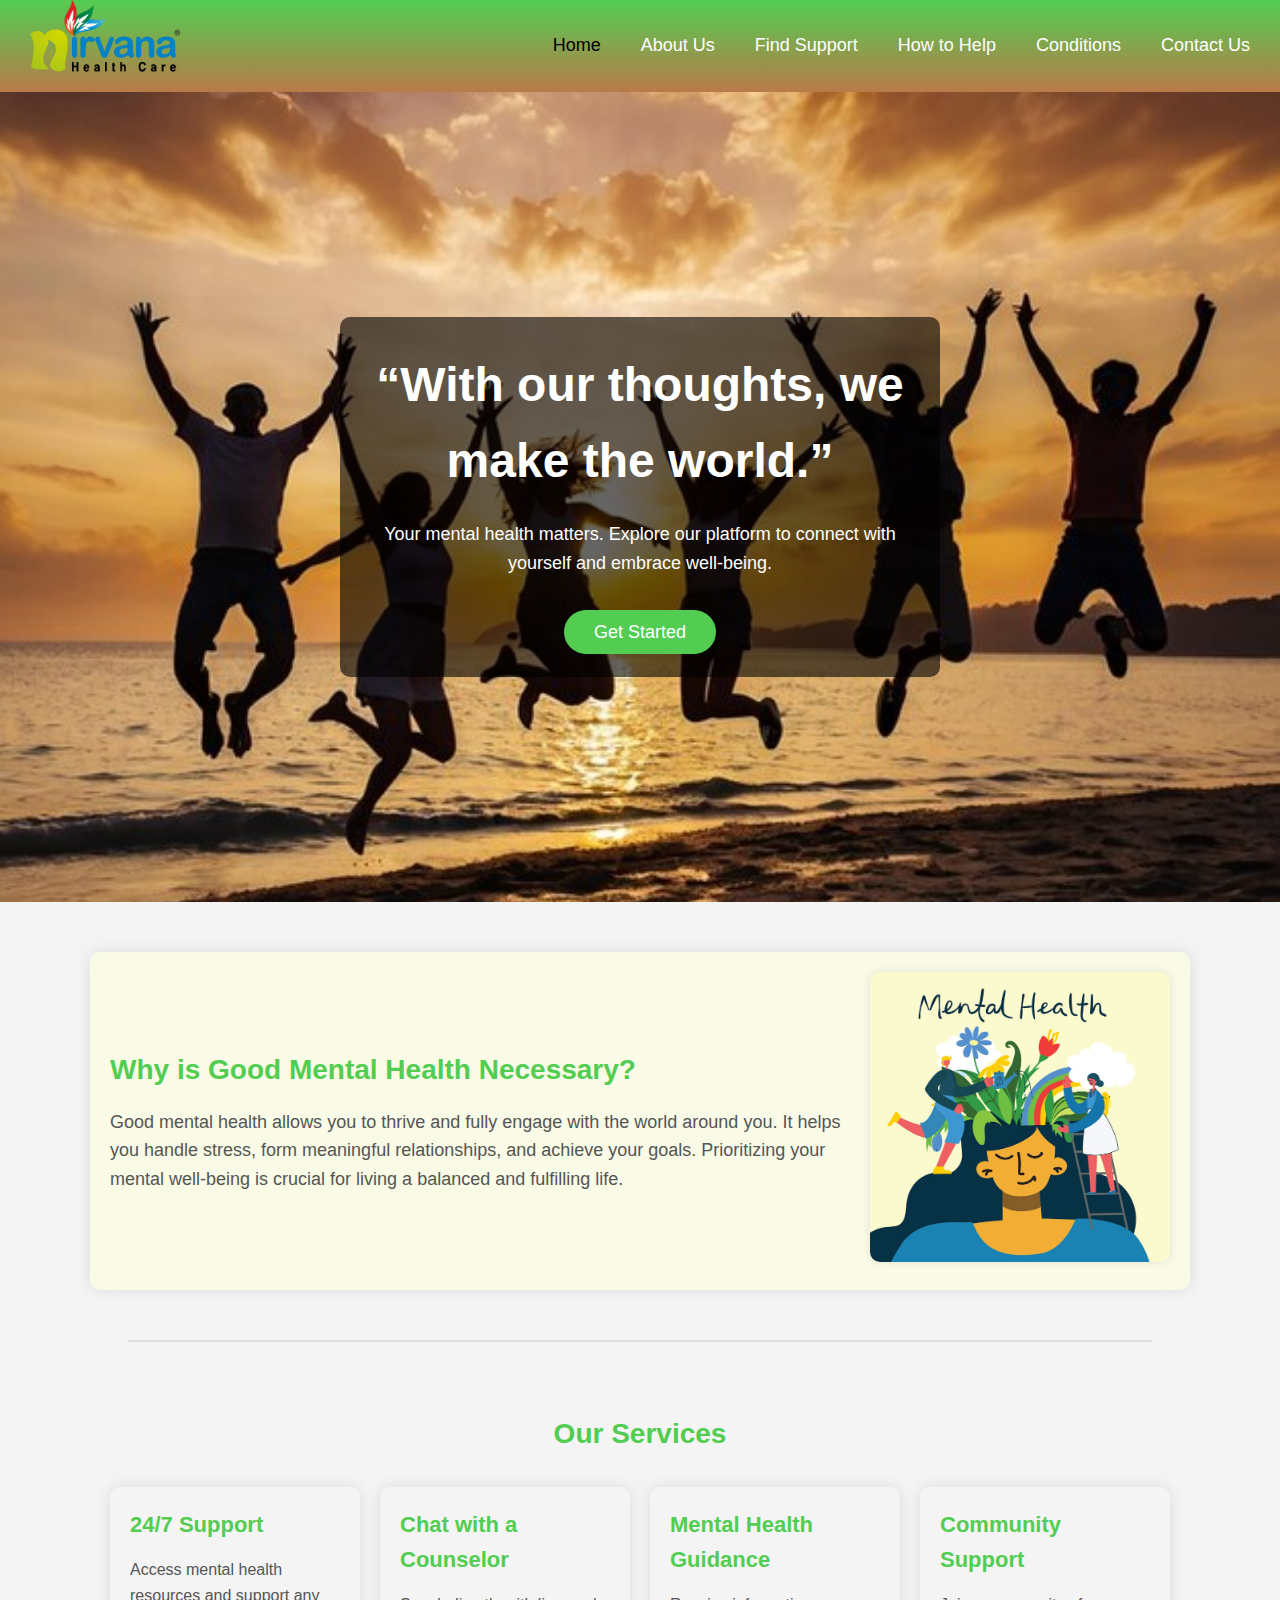
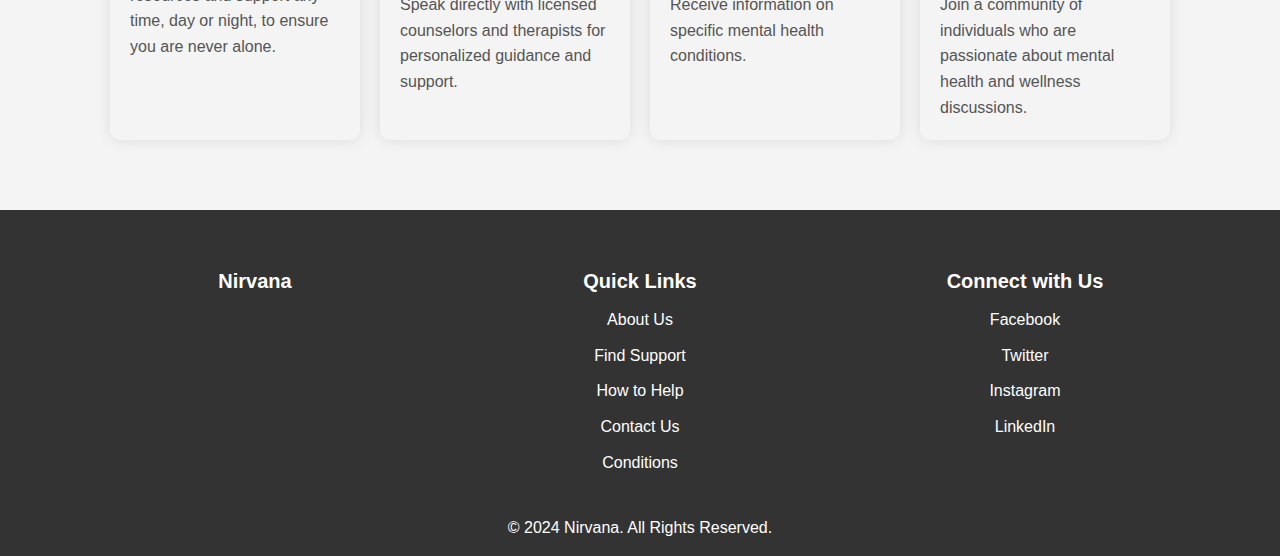
==== commit ec4fd9d8: "active links for navbar" ====
--- a/index.html
+++ b/index.html
@@ -19,7 +19,7 @@
         <!-- Navigation Links -->
         <nav class="nav-menu">
             <ul class="nav-links">
-        
+                <li><a href="index.html" class="active">Home</a></li>
                 <li><a href="about.html">About Us</a></li>
                 <li><a href="support.html">Find Support</a></li>
                 <li><a href="help.html">How to Help</a></li>
--- a/styles.css
+++ b/styles.css
@@ -56,7 +56,7 @@
 }
 
 .nav-links a:hover {
-    color: #ffe0b2; /* Light Orange */
+    color: #eae20d; /* Light Orange */
 }
 
 /* Hero Section with Image Placeholder */
@@ -1075,8 +1075,7 @@
 
 /* Style the active link (for logo/home) */
 .active {
-    background-color: #04AA6D;
-    color: white;
+    color: black !important;
 }
 
 /* Style the hamburger menu */
